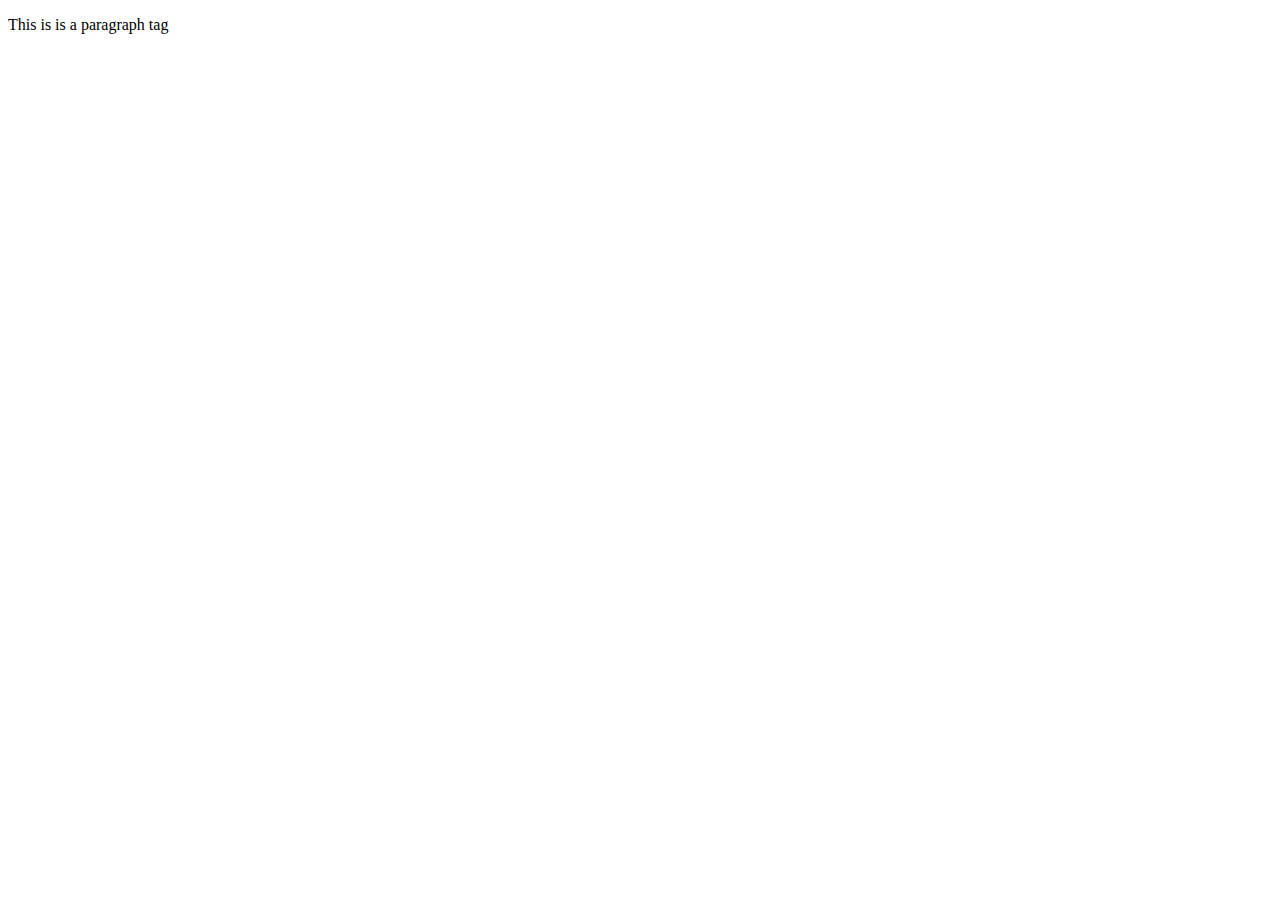
==== index.html @ cbc5aebf "Add files via upload" ====
<!DOCTYPE html>
    <!--
      -Name: [Name]
      -UnityID: [UnityID]
      -Date: [Date]
      -Assignment: [Assignment Name]
      -Description: [Assigment Description]
      -->
    <html xmlns="http://www.w3.org/1999/xhtml">
    <head>
        <meta charset="UTF-8" />
        <link href="style.css" rel="stylesheet" type="text/css" />
        <title>Your Title Here</title>
    </head>
    
    <body>
    <!-- This is a comment, you should update it to describe parts of your code -->

    <p>This is is a paragraph tag</p>    

    </body>
    
</html>
---- style.css ----
/*
 *Name: [First Last]
 *UnityID: [unityID]
 *Date: [Date Completed]
 *Assignment: [Assignment Name]
 *Description: [Assignment Description]
 */
 
p {
    property: value;
}

.class {
    property: value;
}

#id {
    property:value;
}
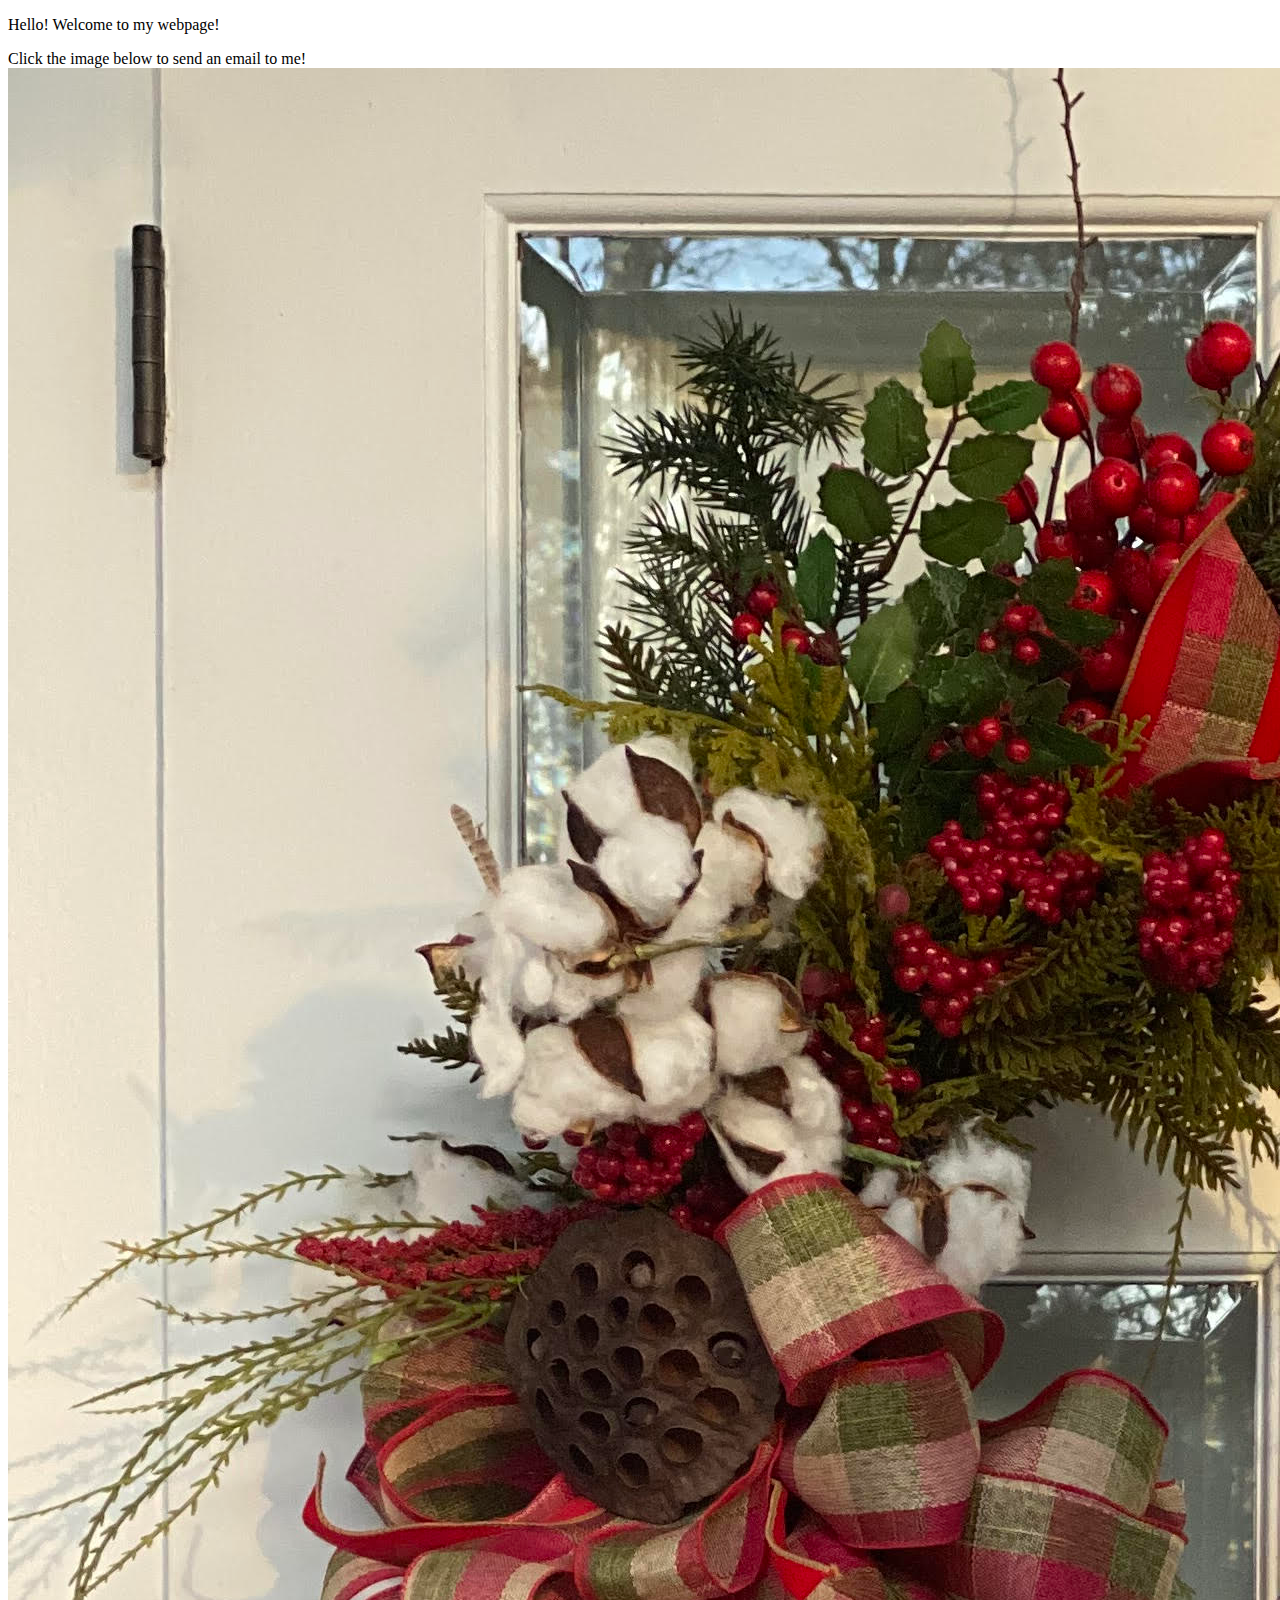
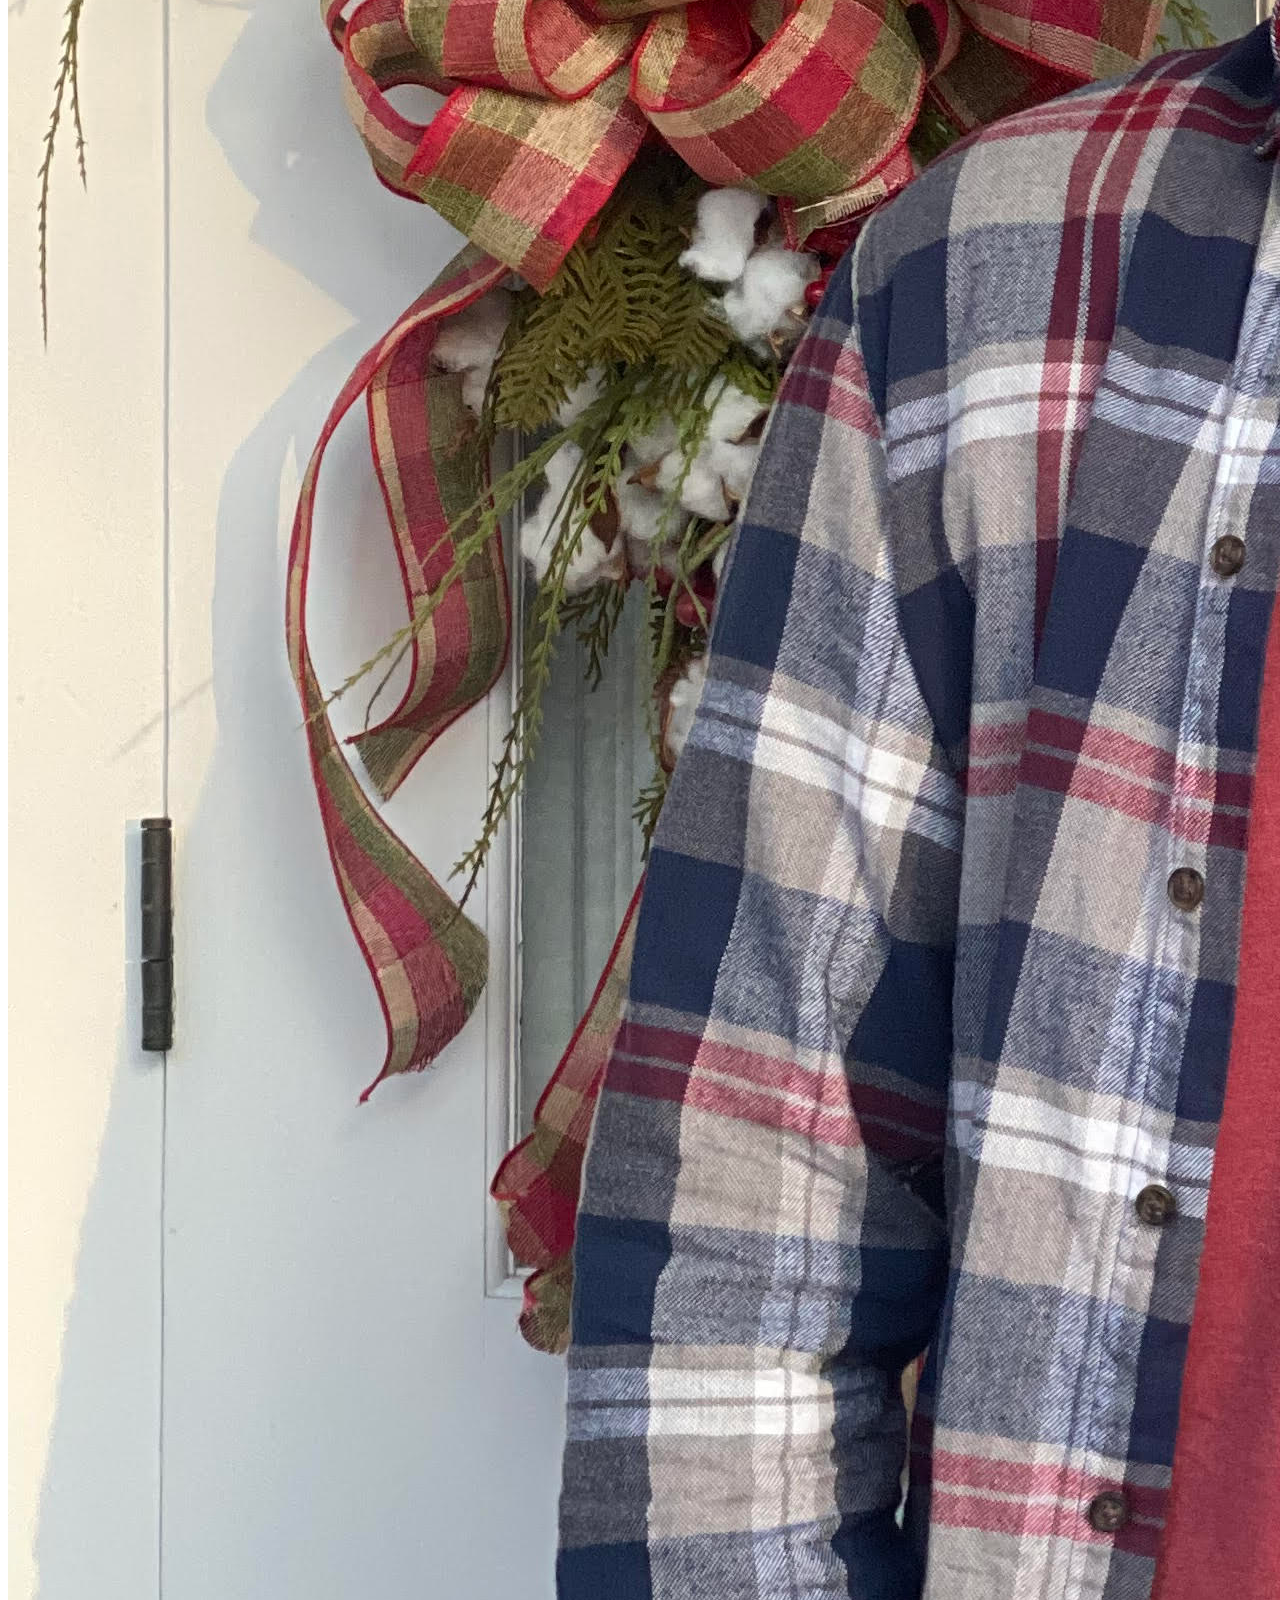
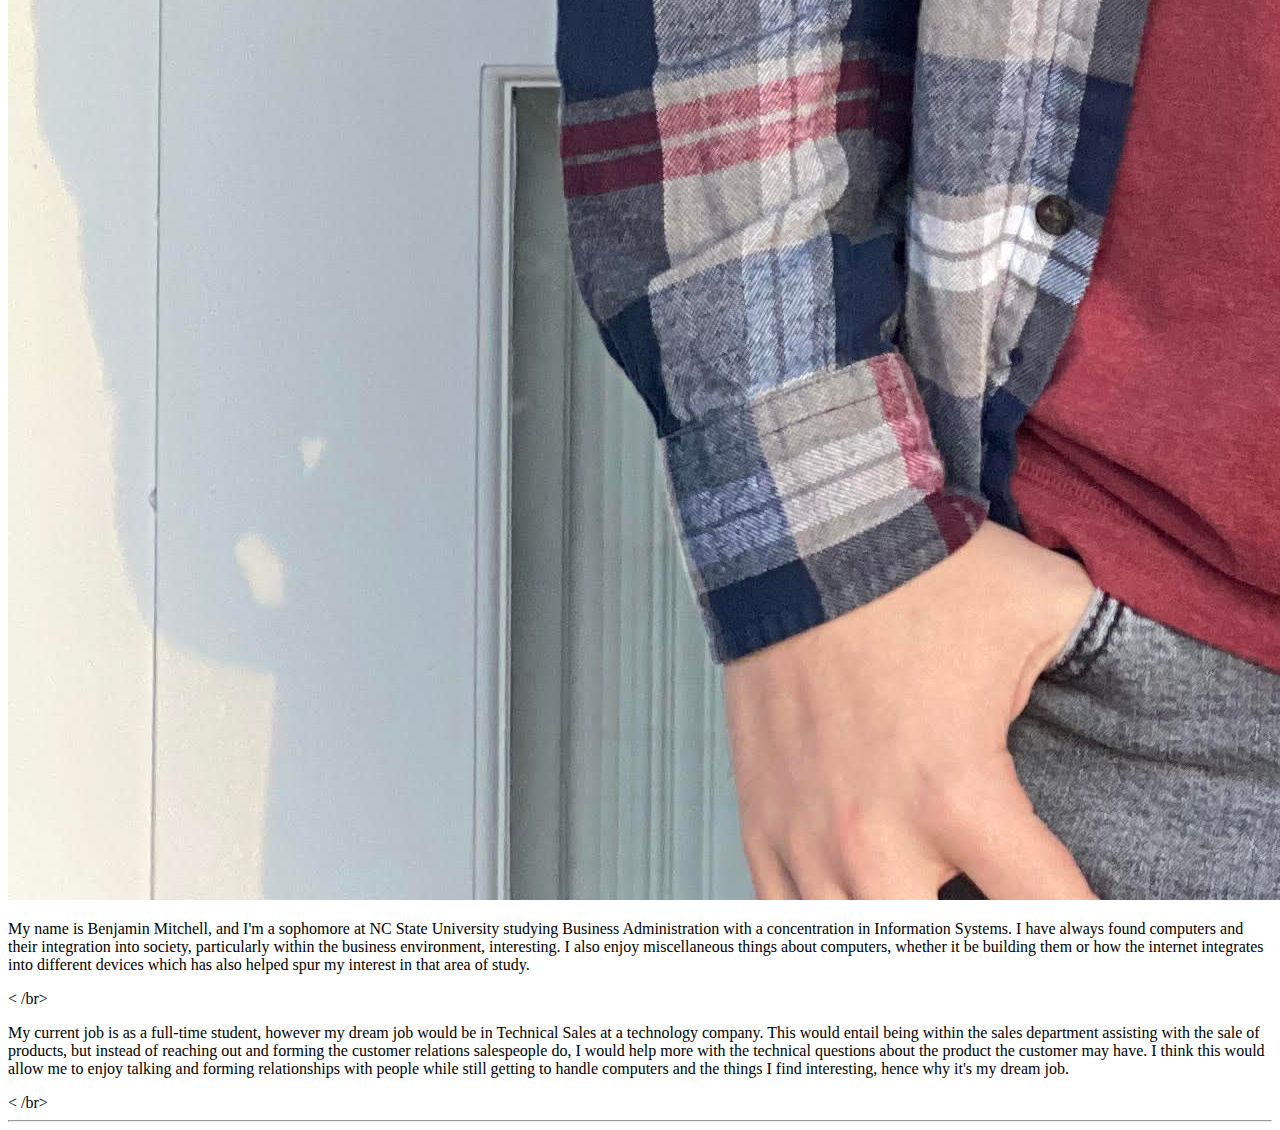
==== commit 73c6f9e0: "Update index.html" ====
--- a/index.html
+++ b/index.html
@@ -1,22 +1,44 @@
 <!DOCTYPE html>
     <!--
-      -Name: [Name]
-      -UnityID: [UnityID]
-      -Date: [Date]
-      -Assignment: [Assignment Name]
-      -Description: [Assigment Description]
+      -Name: Benjamin Mitchell
+      -UnityID: btmitch2
+      -Date: 04/16/21
+      -Assignment: Webpage Independent Assignment
+      -Description: Webpage describing myself with css and html
       -->
     <html xmlns="http://www.w3.org/1999/xhtml">
     <head>
         <meta charset="UTF-8" />
         <link href="style.css" rel="stylesheet" type="text/css" />
-        <title>Your Title Here</title>
+	<!-- Title welcoming people to the site and stating the site's purpose -->
+        <title>About Me</title>
+		<p>Hello! Welcome to my webpage!</p>
     </head>
     
     <body>
-    <!-- This is a comment, you should update it to describe parts of your code -->
+	<!-- My Photo -->
+		<p>Click the image below to send an email to me! <br/>
+			<a href="mailto:btmitch2@ncsu.edu">
+				<img src="picture_of_me_v2.jpg" alt="Picture of Me"</p>
+			</a>
+		</p>
+    <!-- Paragraphs describe myself, my major, and what my dream job would be -->
 
-    <p>This is is a paragraph tag</p>    
+    <p>My name is Benjamin Mitchell, and I'm a sophomore at NC State University studying Business Administration
+	with a concentration in Information Systems. I have always found computers and their integration into society,
+	particularly within the business environment, interesting. I also enjoy miscellaneous things about computers, whether it be 
+	building them or how the internet integrates into different devices which has also helped spur my interest in that area of 
+	study.</p>    
+	< /br>
+	
+	<p>My current job is as a full-time student, however my dream job would be in Technical Sales at a technology company.
+	This would entail being within the sales department assisting with the sale of products, but instead of reaching out and 
+	forming the customer relations salespeople do, I would help more with the technical questions about the product the customer
+	may have. I think this would allow me to enjoy talking and forming relationships with people while still getting to handle 
+	computers and the things I find interesting, hence why it's my dream job.</p>
+	< /br>
+	
+	<hr/>
 
     </body>
     
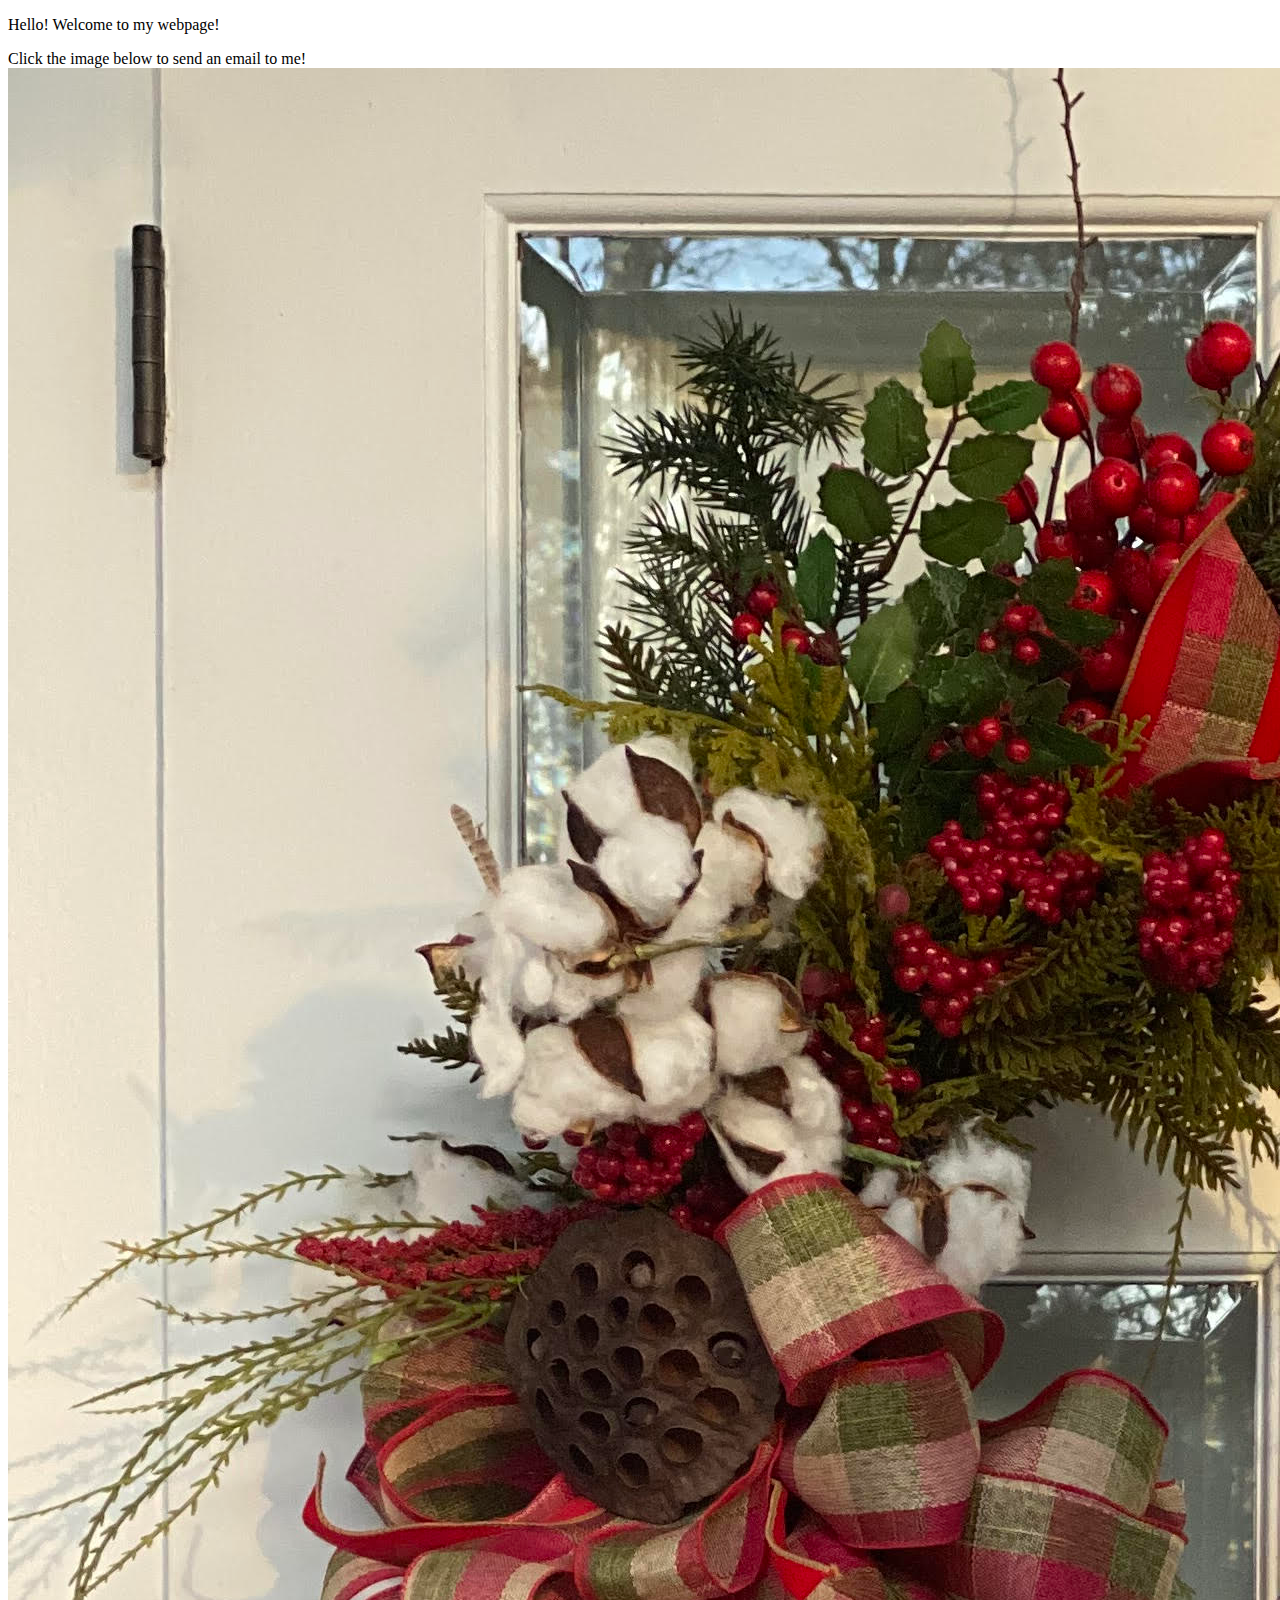
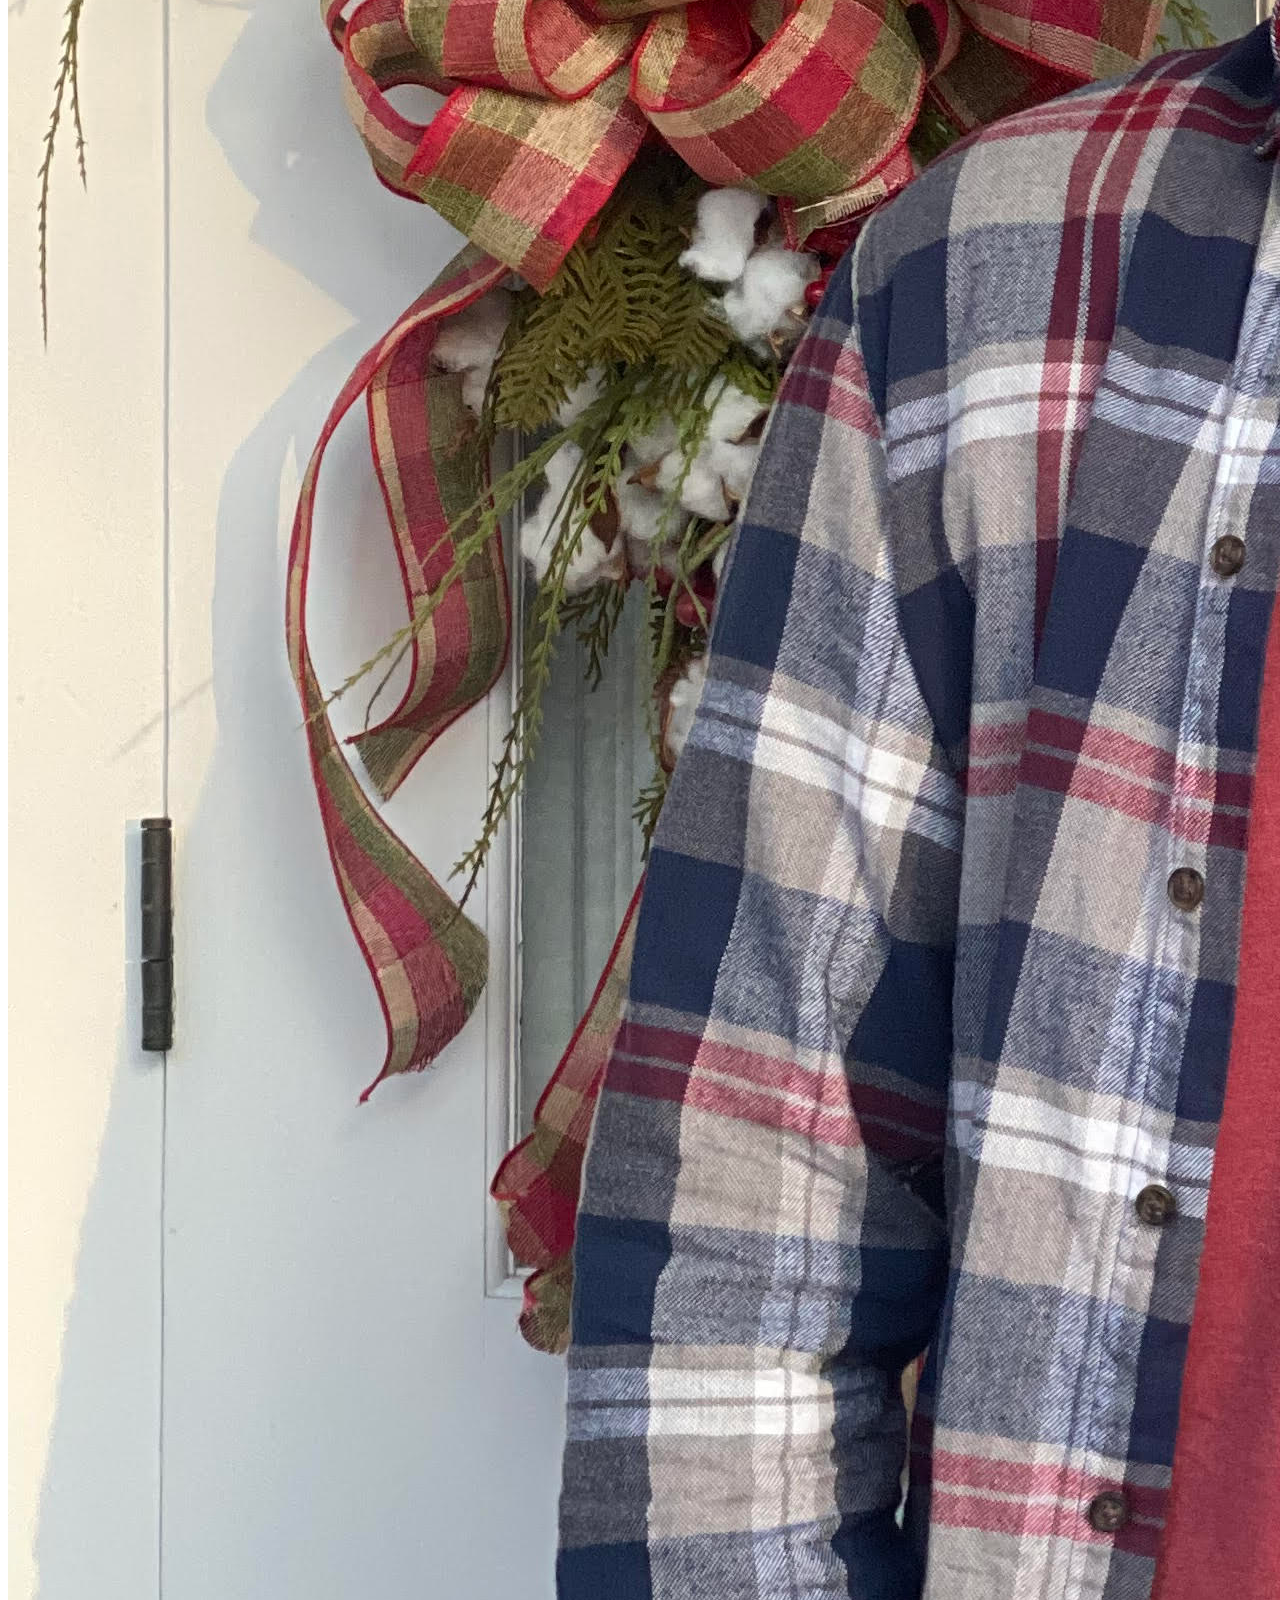
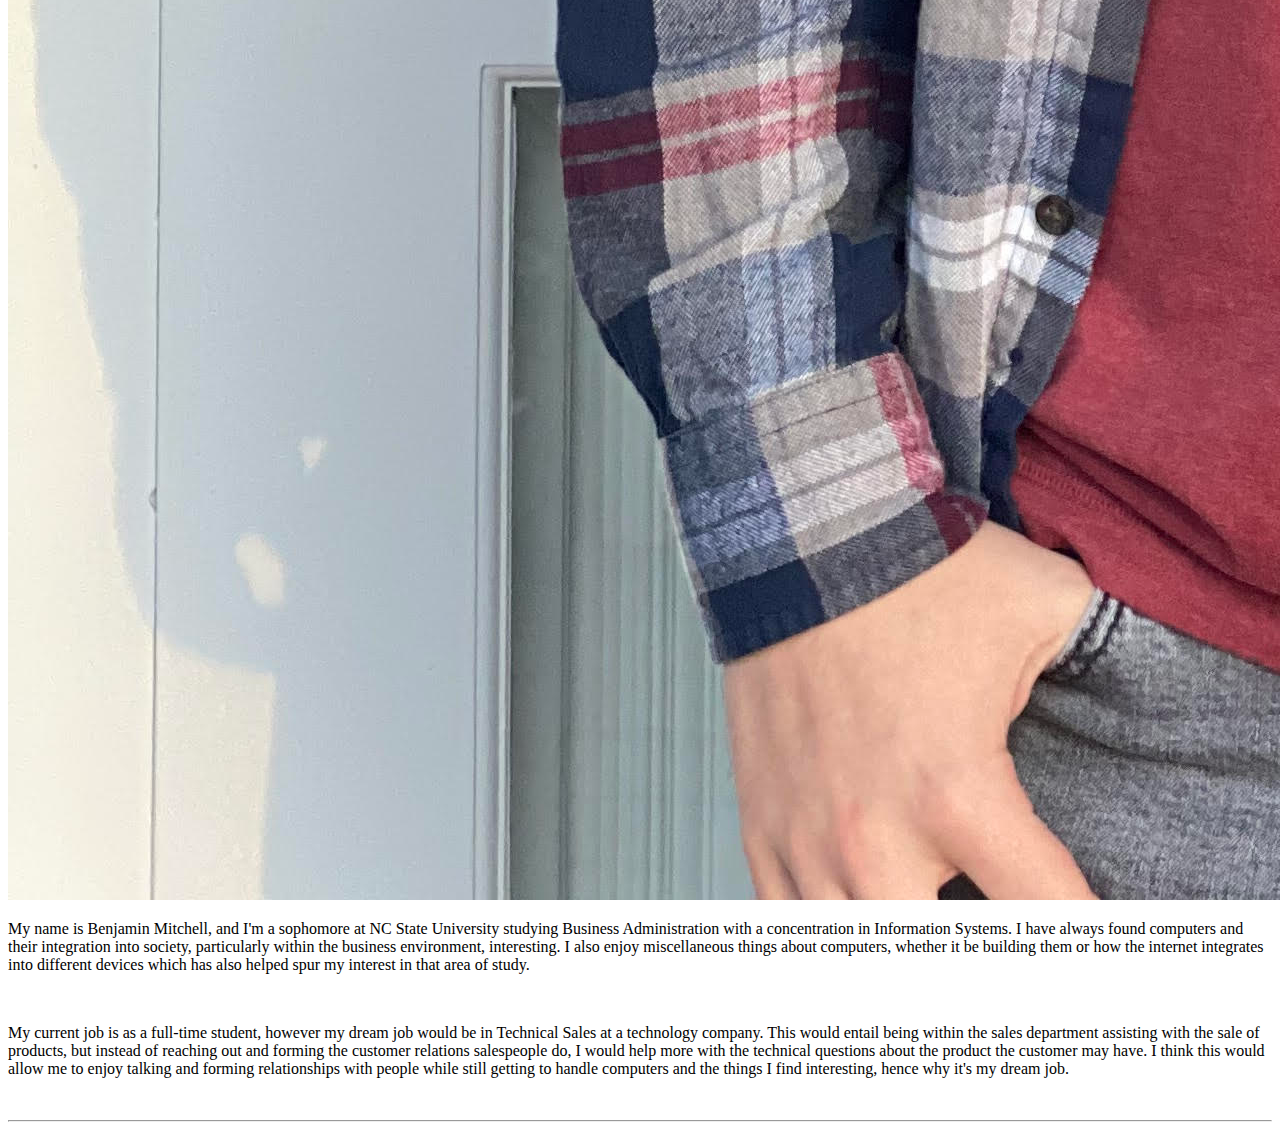
==== commit d7ffaa78: "Add files via upload" ====
--- a/index.html
+++ b/index.html
@@ -16,27 +16,28 @@
     </head>
     
     <body>
-	<!-- My Photo -->
+	<!-- My Photo w/embedded email-->
 		<p>Click the image below to send an email to me! <br/>
 			<a href="mailto:btmitch2@ncsu.edu">
 				<img src="picture_of_me_v2.jpg" alt="Picture of Me"</p>
 			</a>
 		</p>
     <!-- Paragraphs describe myself, my major, and what my dream job would be -->
-
     <p>My name is Benjamin Mitchell, and I'm a sophomore at NC State University studying Business Administration
 	with a concentration in Information Systems. I have always found computers and their integration into society,
 	particularly within the business environment, interesting. I also enjoy miscellaneous things about computers, whether it be 
 	building them or how the internet integrates into different devices which has also helped spur my interest in that area of 
-	study.</p>    
-	< /br>
+	study.
+	</p>    
+	<br/>
 	
 	<p>My current job is as a full-time student, however my dream job would be in Technical Sales at a technology company.
 	This would entail being within the sales department assisting with the sale of products, but instead of reaching out and 
 	forming the customer relations salespeople do, I would help more with the technical questions about the product the customer
 	may have. I think this would allow me to enjoy talking and forming relationships with people while still getting to handle 
-	computers and the things I find interesting, hence why it's my dream job.</p>
-	< /br>
+	computers and the things I find interesting, hence why it's my dream job.
+	</p>
+	<br/>
 	
 	<hr/>
 
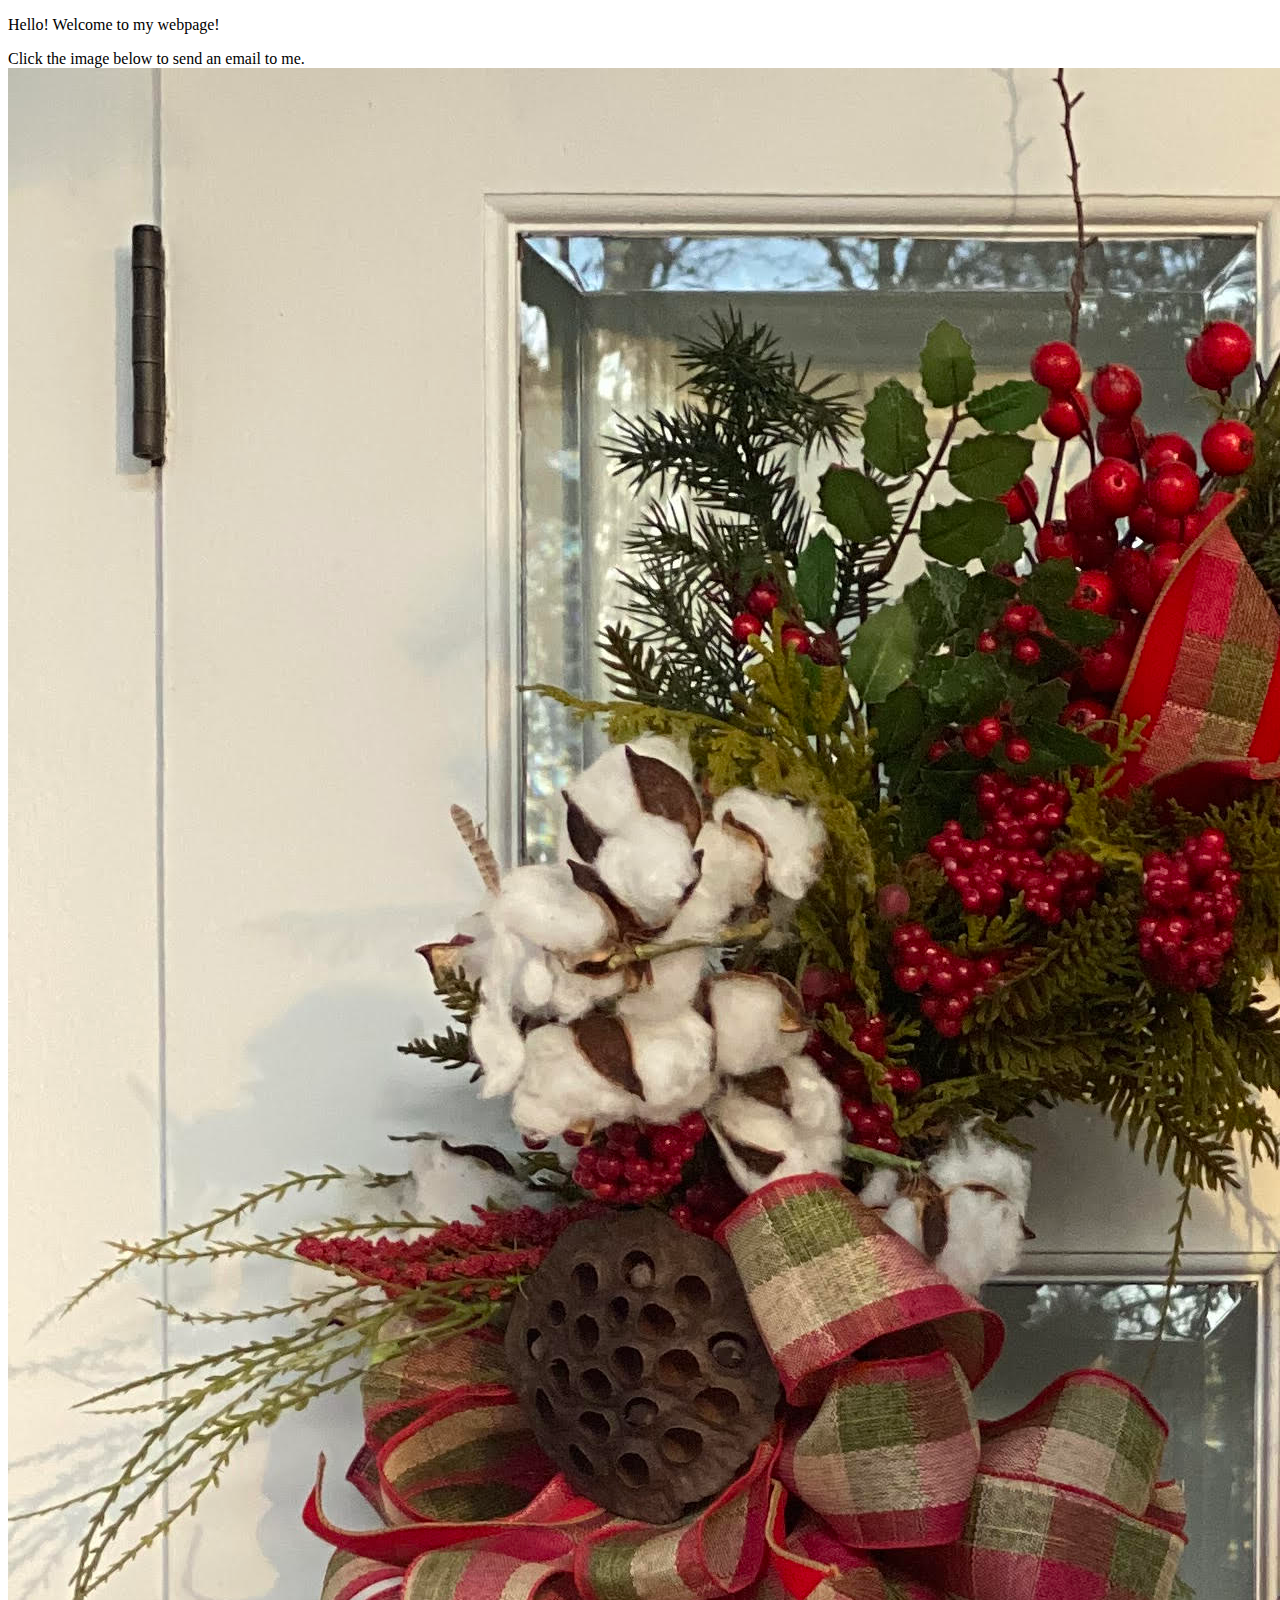
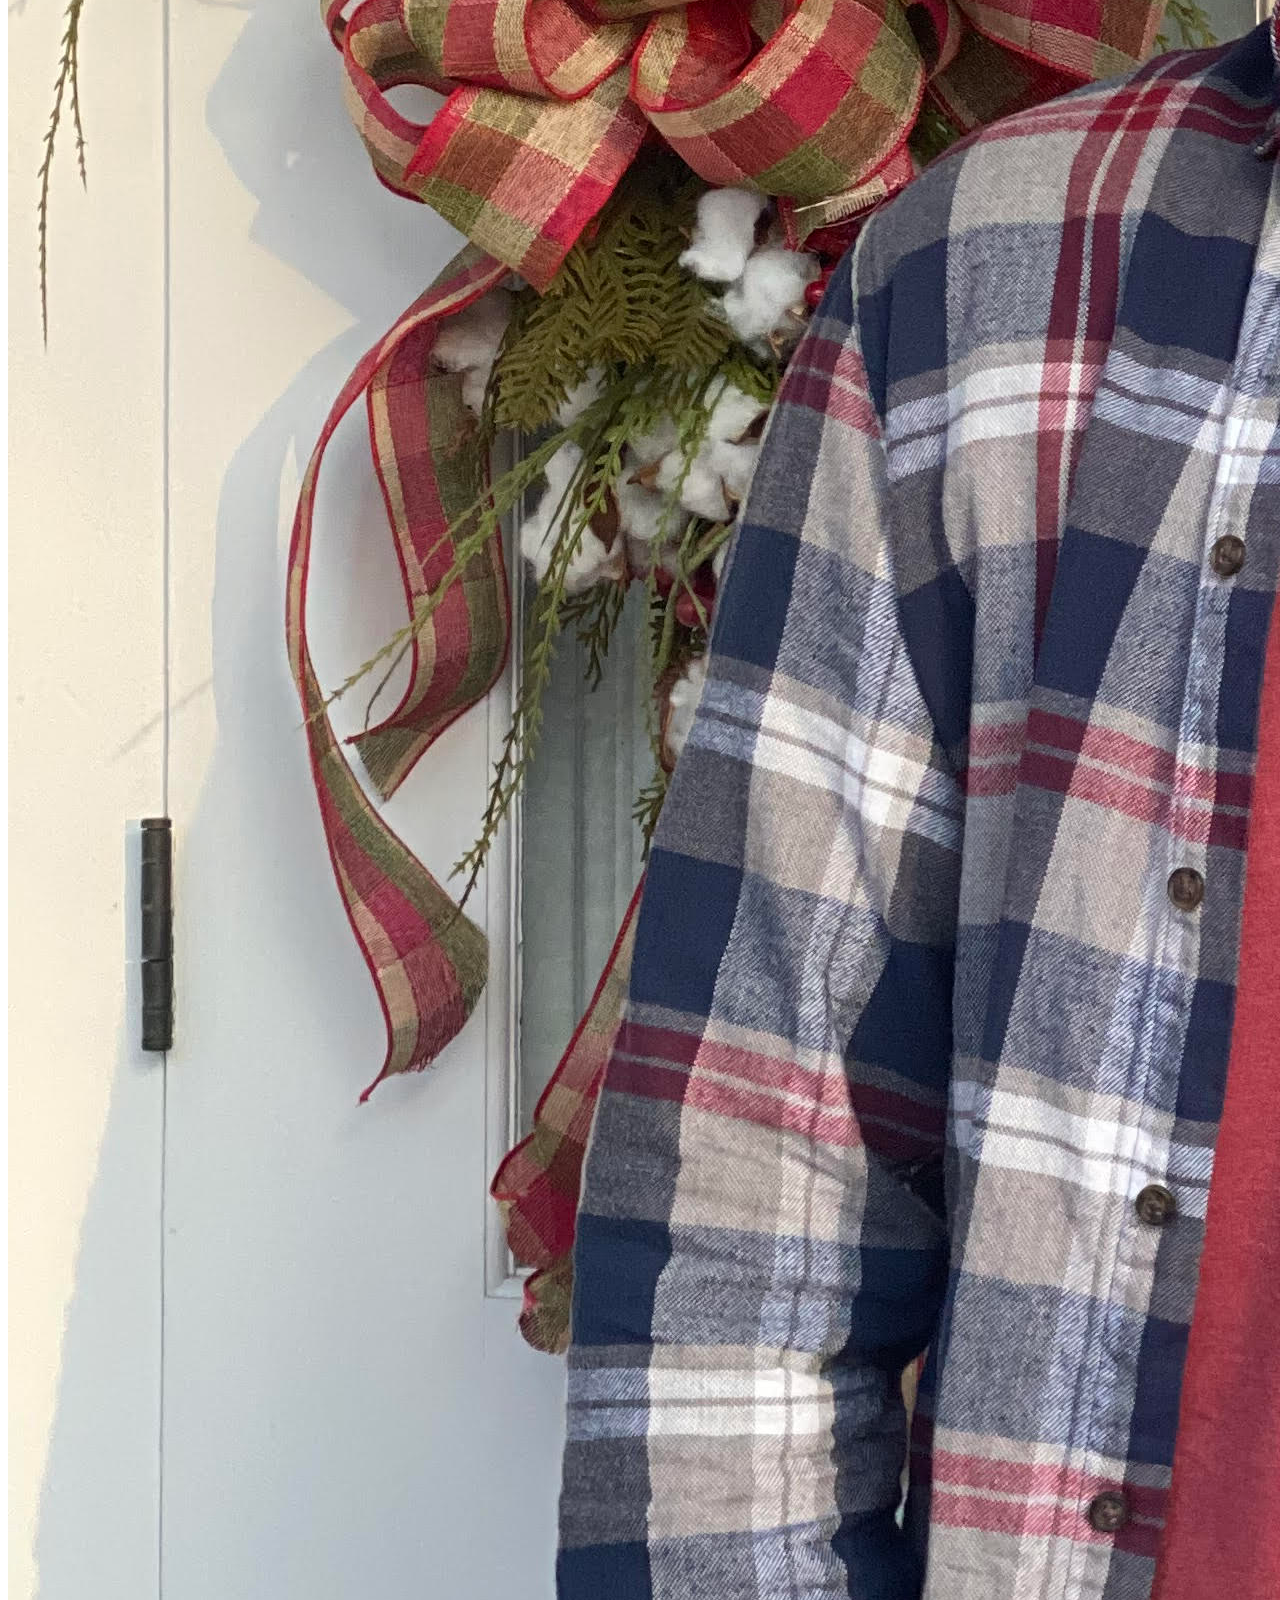
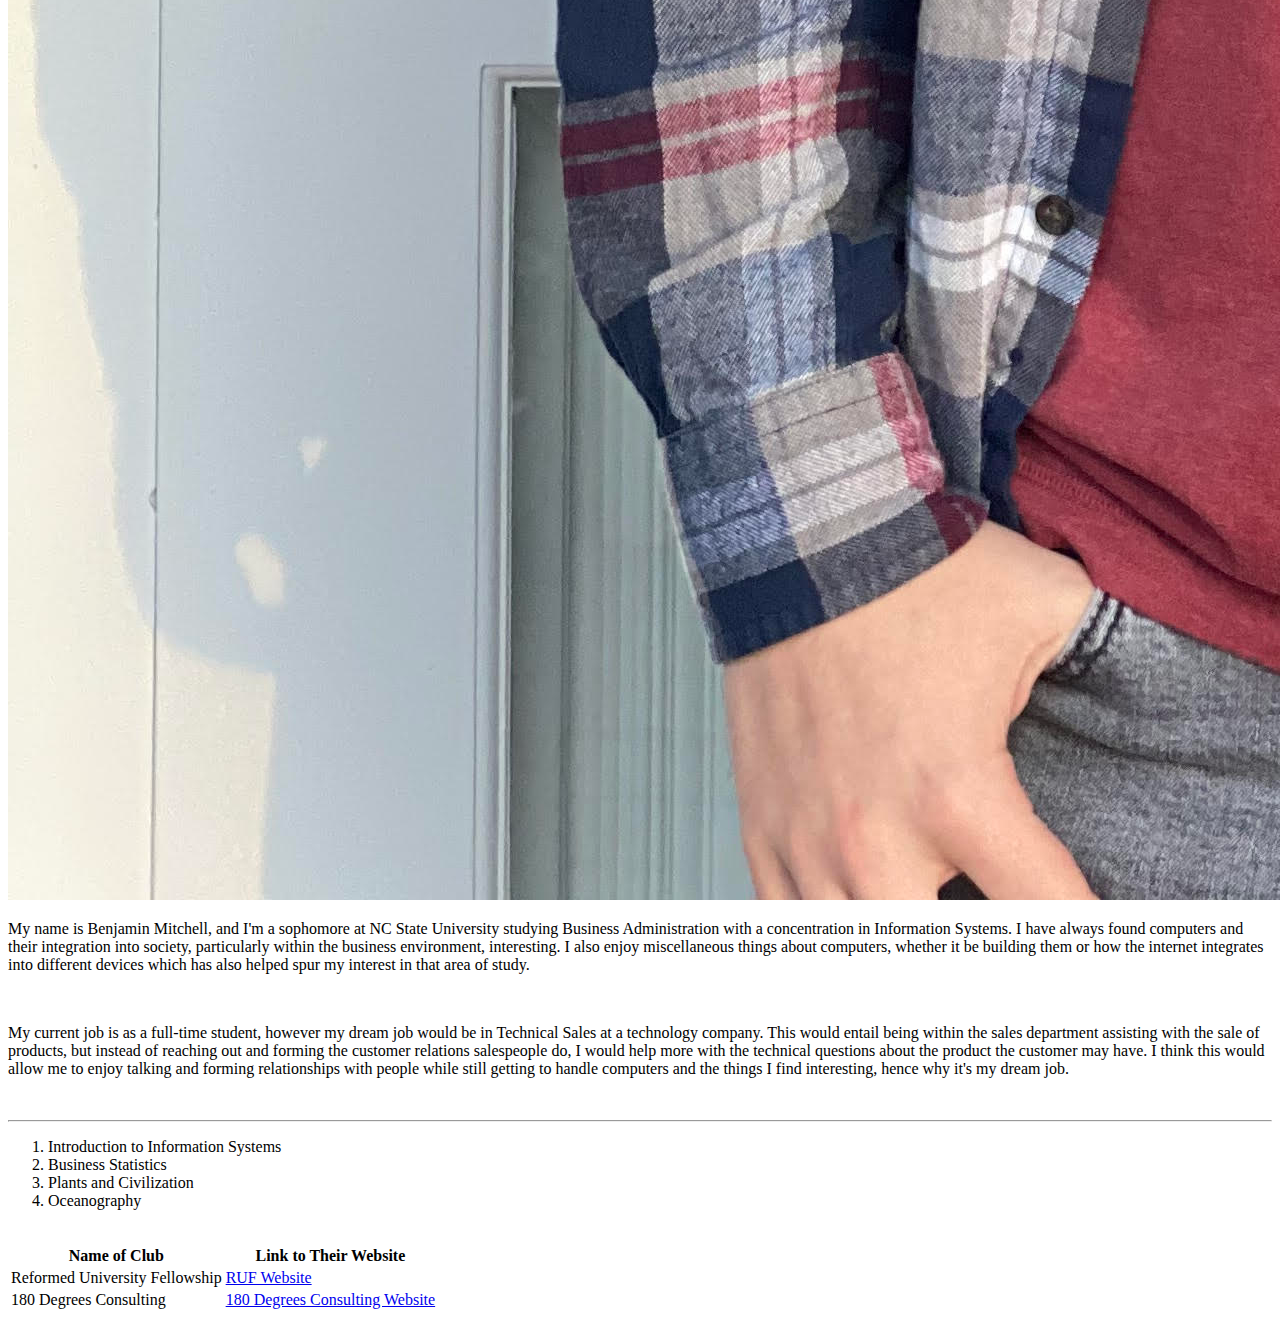
==== commit 34d54a22: "Add files via upload" ====
--- a/index.html
+++ b/index.html
@@ -17,30 +17,44 @@
     
     <body>
 	<!-- My Photo w/embedded email-->
-		<p>Click the image below to send an email to me! <br/>
+		<p>Click the image below to send an email to me. <br />
 			<a href="mailto:btmitch2@ncsu.edu">
 				<img src="picture_of_me_v2.jpg" alt="Picture of Me"</p>
 			</a>
 		</p>
-    <!-- Paragraphs describe myself, my major, and what my dream job would be -->
-    <p>My name is Benjamin Mitchell, and I'm a sophomore at NC State University studying Business Administration
+    <!-- Paragraphs describing myself, my major, and what my dream job would be -->
+		<p>My name is Benjamin Mitchell, and I'm a sophomore at NC State University studying Business Administration
 	with a concentration in Information Systems. I have always found computers and their integration into society,
 	particularly within the business environment, interesting. I also enjoy miscellaneous things about computers, whether it be 
 	building them or how the internet integrates into different devices which has also helped spur my interest in that area of 
 	study.
-	</p>    
-	<br/>
+		</p>    
+	<br />
 	
-	<p>My current job is as a full-time student, however my dream job would be in Technical Sales at a technology company.
+		<p>My current job is as a full-time student, however my dream job would be in Technical Sales at a technology company.
 	This would entail being within the sales department assisting with the sale of products, but instead of reaching out and 
 	forming the customer relations salespeople do, I would help more with the technical questions about the product the customer
 	may have. I think this would allow me to enjoy talking and forming relationships with people while still getting to handle 
 	computers and the things I find interesting, hence why it's my dream job.
-	</p>
-	<br/>
+		</p>
+	<br />
 	
 	<hr/>
 
+	<!-- List of my Favorite Classes I've taken at NC State-->
+	<ol>
+		<li>Introduction to Information Systems</li>
+		<li>Business Statistics</li>
+		<li>Plants and Civilization</li>
+		<li>Oceanography</li>
+	</ol>
+	
+	<br />
+	
+	<table>
+		<tr> <th>Name of Club</th> <th>Link to Their Website</th></tr>
+		<tr> <td>Reformed University Fellowship</td> <td><a href="https://ruf.org/ministry/north-carolina-state-university/" target="_blank">RUF Website</a></td></tr>
+		<tr> <td>180 Degrees Consulting</td> <td><a href="https://180dc.org/" target="_blank">180 Degrees Consulting Website</a></td></tr>
     </body>
     
 </html>
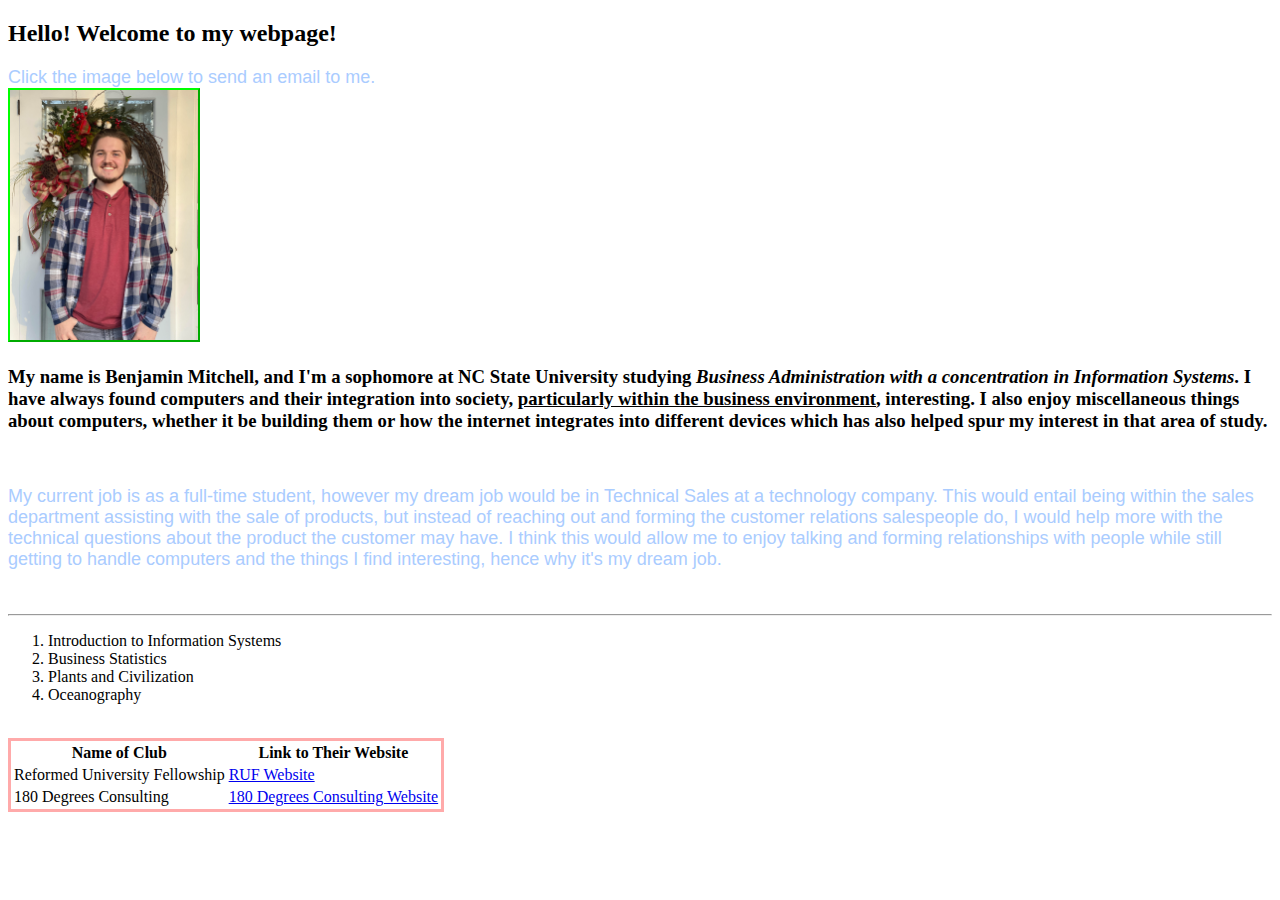
==== commit 98b0b6ea: "Add files via upload" ====
--- a/index.html
+++ b/index.html
@@ -12,23 +12,23 @@
         <link href="style.css" rel="stylesheet" type="text/css" />
 	<!-- Title welcoming people to the site and stating the site's purpose -->
         <title>About Me</title>
-		<p>Hello! Welcome to my webpage!</p>
+		<h2>Hello! Welcome to my webpage!</h2>
     </head>
     
-    <body>
+    <body style="Background-color=#00CCFF">
 	<!-- My Photo w/embedded email-->
 		<p>Click the image below to send an email to me. <br />
 			<a href="mailto:btmitch2@ncsu.edu">
-				<img src="picture_of_me_v2.jpg" alt="Picture of Me"</p>
+				<img src="picture_of_me_v2.jpg" alt="Picture of Me" id="photo-edit"</p>
 			</a>
 		</p>
     <!-- Paragraphs describing myself, my major, and what my dream job would be -->
-		<p>My name is Benjamin Mitchell, and I'm a sophomore at NC State University studying Business Administration
-	with a concentration in Information Systems. I have always found computers and their integration into society,
-	particularly within the business environment, interesting. I also enjoy miscellaneous things about computers, whether it be 
+		<h3>My name is <strong>Benjamin Mitchell</strong>, and I'm a sophomore at NC State University studying <em>Business Administration
+	with a concentration in Information Systems</em>. I have always found computers and their integration into society,
+	<ins>particularly within the business environment</ins>, interesting. I also enjoy miscellaneous things about computers, whether it be 
 	building them or how the internet integrates into different devices which has also helped spur my interest in that area of 
 	study.
-		</p>    
+		</h3>    
 	<br />
 	
 		<p>My current job is as a full-time student, however my dream job would be in Technical Sales at a technology company.
@@ -51,10 +51,12 @@
 	
 	<br />
 	
-	<table>
+	<!--Table of the clubs I am/want to be part of at NC State -->
+	<table class="table-border">
 		<tr> <th>Name of Club</th> <th>Link to Their Website</th></tr>
 		<tr> <td>Reformed University Fellowship</td> <td><a href="https://ruf.org/ministry/north-carolina-state-university/" target="_blank">RUF Website</a></td></tr>
 		<tr> <td>180 Degrees Consulting</td> <td><a href="https://180dc.org/" target="_blank">180 Degrees Consulting Website</a></td></tr>
+	</table>
     </body>
     
 </html>
--- a/style.css
+++ b/style.css
@@ -1,19 +1,23 @@
 /*
- *Name: [First Last]
- *UnityID: [unityID]
- *Date: [Date Completed]
- *Assignment: [Assignment Name]
- *Description: [Assignment Description]
+ *Name: Benjamin Mitchell
+ *UnityID: btmitch2
+ *Date: 04/16/21
+ *Assignment: Webpage Independent Assignment
+ *Description: Webpage describing myself with css and html
  */
  
 p {
-    property: value;
+    font-family: Arial;
+	font-size: 18px;
+	color: #AACCFF
 }
 
-.class {
-    property: value;
+.table-border {
+    border: 3px solid #FFAAAA;
 }
 
-#id {
-    property:value;
+#photo-edit {
+    max-width: 200px;
+	max-height: 250px;
+	border: 2px outset #00FF00;
 }
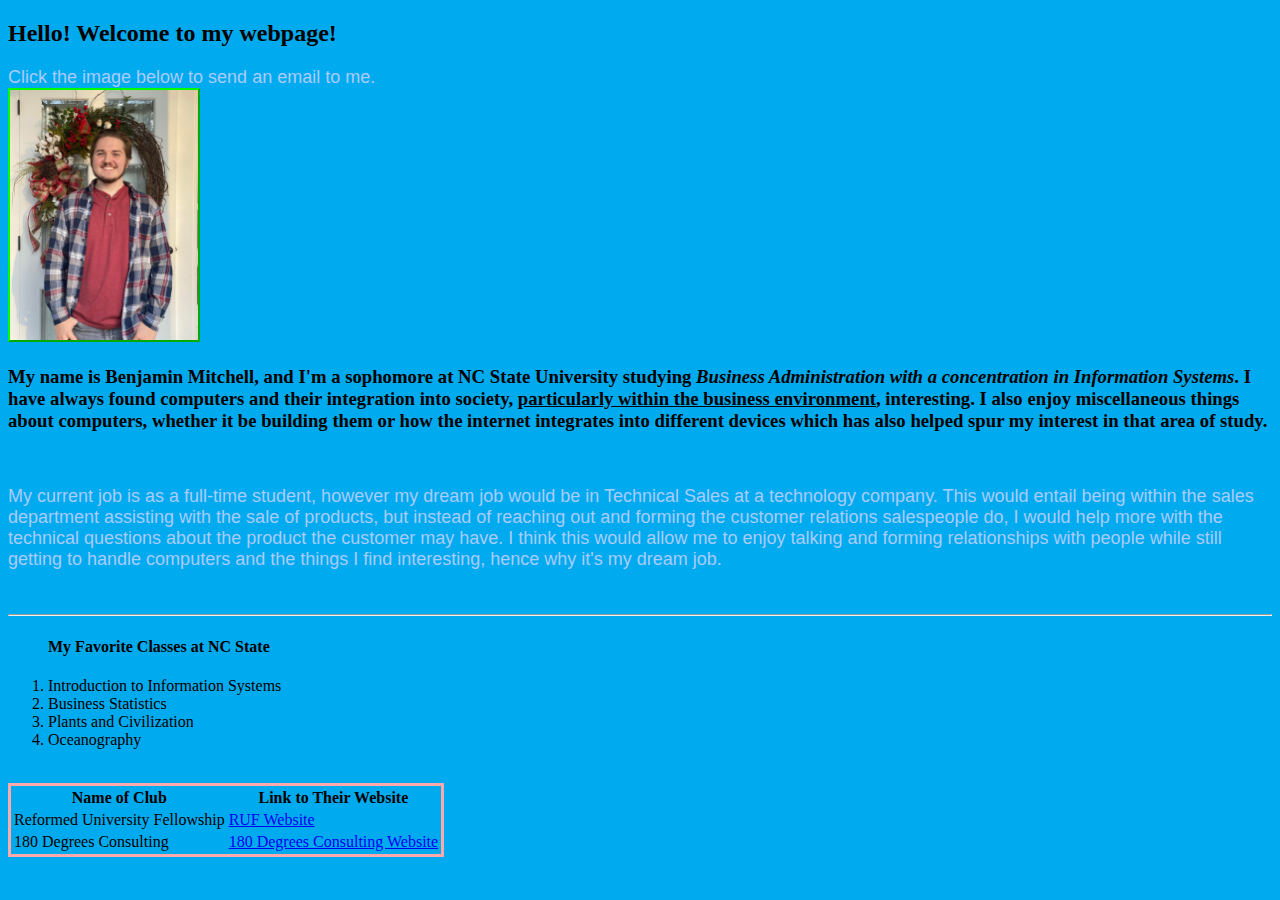
==== commit 1cbc213c: "Add files via upload" ====
--- a/index.html
+++ b/index.html
@@ -15,7 +15,7 @@
 		<h2>Hello! Welcome to my webpage!</h2>
     </head>
     
-    <body style="Background-color=#00CCFF">
+    <body style="Background-color: #00AAEE">
 	<!-- My Photo w/embedded email-->
 		<p>Click the image below to send an email to me. <br />
 			<a href="mailto:btmitch2@ncsu.edu">
@@ -43,6 +43,7 @@
 
 	<!-- List of my Favorite Classes I've taken at NC State-->
 	<ol>
+	<h4>My Favorite Classes at NC State</h4>
 		<li>Introduction to Information Systems</li>
 		<li>Business Statistics</li>
 		<li>Plants and Civilization</li>
